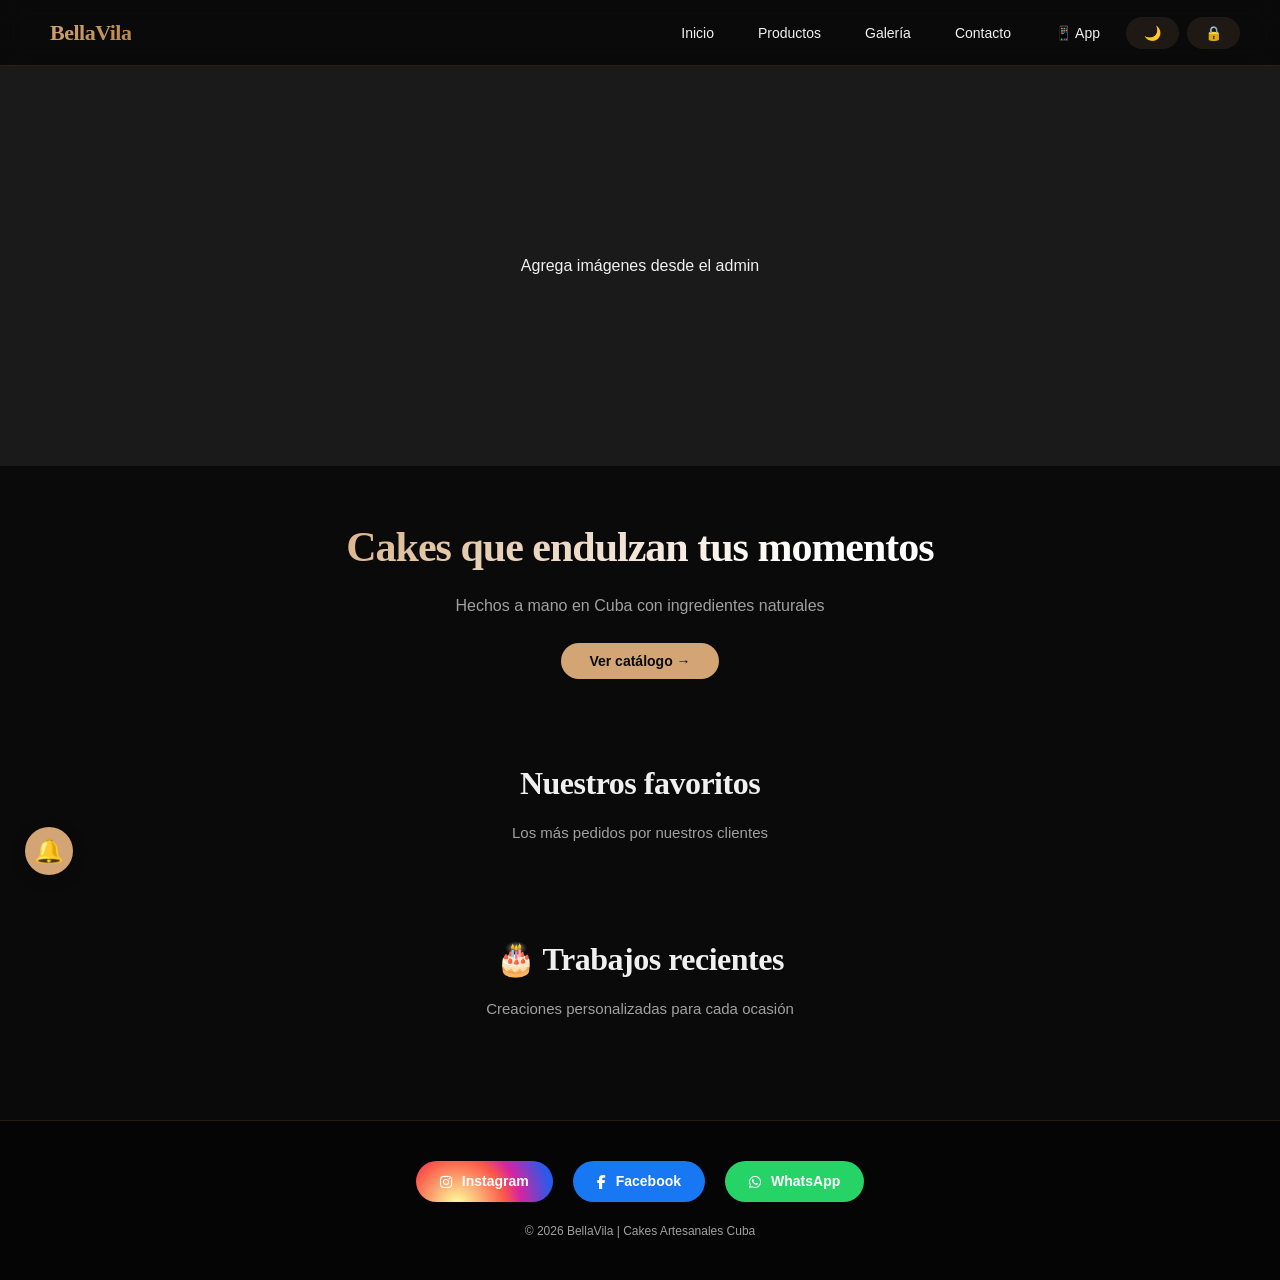
==== index.html @ f6e6c6f9 "subida de archivos" ====
﻿<!DOCTYPE html>
<html lang="es">
<head>
    <meta charset="UTF-8">
    <meta name="viewport" content="width=device-width, initial-scale=1.0, maximum-scale=1.0, user-scalable=yes, viewport-fit=cover">
    <meta name="theme-color" content="#0D0D0D">
    <title>BellaVila | Cakes Artesanales</title>
    <style>
        * {
            margin: 0;
            padding: 0;
            box-sizing: border-box;
        }

        :root {
            --bg: #0a0a0a;
            --bg-card: rgba(20, 20, 25, 0.7);
            --text: #f0f0f0;
            --text-muted: #a0a0a0;
            --gold: #D4A574;
            --gold-dark: #b8854a;
            --border: rgba(212, 165, 116, 0.15);
            --shadow: 0 20px 35px -15px rgba(0, 0, 0, 0.4);
            --transition: all 0.3s cubic-bezier(0.2, 0.9, 0.4, 1.1);
            --whatsapp: #25D366;
            --facebook: #1877F2;
            --instagram: #E4405F;
        }

        body.modo-claro {
            --bg: #f8f6f2;
            --bg-card: rgba(255, 255, 255, 0.9);
            --text: #1a1a1a;
            --text-muted: #666;
            --border: rgba(212, 165, 116, 0.3);
            --shadow: 0 20px 35px -15px rgba(0, 0, 0, 0.1);
        }

        body {
            font-family: 'Inter', -apple-system, BlinkMacSystemFont, 'Segoe UI', sans-serif;
            background: var(--bg);
            color: var(--text);
            line-height: 1.5;
            transition: var(--transition);
        }

        @import url('https://fonts.googleapis.com/css2?family=Inter:wght@300;400;500;600;700;800&family=Playfair+Display:wght@400;500;600;700&display=swap');

        /* Header */
        .header {
            background: rgba(var(--bg-rgb), 0.95);
            backdrop-filter: blur(12px);
            padding: 16px 40px;
            display: flex;
            justify-content: space-between;
            align-items: center;
            flex-wrap: wrap;
            position: sticky;
            top: 0;
            z-index: 100;
            border-bottom: 1px solid var(--border);
        }

        .logo-container {
            display: flex;
            align-items: center;
            gap: 10px;
            cursor: pointer;
        }

        .logo-img {
            height: 45px;
            width: auto;
            object-fit: contain;
            max-width: 180px;
        }

        .logo-text {
            font-size: 22px;
            font-weight: 700;
            letter-spacing: -0.5px;
            background: linear-gradient(135deg, var(--gold) 0%, var(--gold-dark) 100%);
            -webkit-background-clip: text;
            background-clip: text;
            color: transparent;
            font-family: 'Playfair Display', serif;
        }

        .nav {
            display: flex;
            gap: 8px;
            flex-wrap: wrap;
            align-items: center;
        }

        .nav button {
            background: none;
            border: none;
            padding: 8px 18px;
            font-size: 14px;
            font-weight: 500;
            cursor: pointer;
            color: var(--text);
            border-radius: 100px;
            transition: var(--transition);
        }

        .nav button:hover {
            background: rgba(212, 165, 116, 0.1);
            color: var(--gold);
        }

        .theme-toggle, .admin-header-btn {
            background: rgba(212, 165, 116, 0.1) !important;
            border: 1px solid var(--border);
        }

        /* Carrusel - ANCHO COMPLETO, ALTURA REDUCIDA */
        .carrusel-wrapper {
            position: relative;
            width: 100%;
            margin: 0;
            padding: 0;
        }

        .carrusel-container {
            position: relative;
            overflow: hidden;
            width: 100%;
            height: 400px;
        }

        .carrusel-slides {
            display: flex;
            width: 100%;
            height: 100%;
            transition: transform 0.6s cubic-bezier(0.2, 0.9, 0.4, 1.1);
        }

        .carrusel-slide {
            min-width: 100%;
            position: relative;
            height: 100%;
        }

        .carrusel-slide img {
            width: 100%;
            height: 100%;
            object-fit: cover;
        }

        .carrusel-slide::after {
            content: '';
            position: absolute;
            bottom: 0;
            left: 0;
            right: 0;
            height: 50%;
            background: linear-gradient(to top, rgba(0,0,0,0.5), transparent);
            pointer-events: none;
        }

        .carrusel-texto {
            position: absolute;
            bottom: 60px;
            left: 60px;
            z-index: 2;
            max-width: 500px;
        }

        .carrusel-texto h3 {
            font-size: 2.2rem;
            font-weight: 700;
            color: white;
            margin-bottom: 10px;
            font-family: 'Playfair Display', serif;
            text-shadow: 0 2px 10px rgba(0,0,0,0.3);
        }

        .carrusel-texto p {
            font-size: 1rem;
            color: rgba(255,255,255,0.9);
            margin-bottom: 15px;
        }

        .carrusel-texto a {
            background: var(--gold);
            color: #0a0a0a;
            padding: 8px 20px;
            border-radius: 100px;
            text-decoration: none;
            font-weight: 600;
            font-size: 0.9rem;
            transition: var(--transition);
            display: inline-block;
        }

        .carrusel-texto a:hover {
            background: white;
            transform: translateY(-2px);
        }

        .carrusel-boton {
            position: absolute;
            top: 50%;
            transform: translateY(-50%);
            background: rgba(0, 0, 0, 0.4);
            backdrop-filter: blur(8px);
            width: 40px;
            height: 40px;
            border-radius: 50%;
            display: flex;
            align-items: center;
            justify-content: center;
            cursor: pointer;
            border: 1px solid rgba(255,255,255,0.2);
            color: white;
            font-size: 18px;
            z-index: 10;
            transition: var(--transition);
        }

        .carrusel-boton:hover {
            background: var(--gold);
            color: #0a0a0a;
        }

        .carrusel-prev { left: 20px; }
        .carrusel-next { right: 20px; }
        .carrusel-dots { text-align: center; margin-top: 15px; margin-bottom: 30px; }
        .dot { display: inline-block; width: 8px; height: 8px; margin: 0 6px; background: var(--text-muted); border-radius: 50%; cursor: pointer; transition: var(--transition); }
        .dot.activo { background: var(--gold); width: 24px; border-radius: 10px; }

        /* Hero */
        .hero {
            text-align: center;
            padding: 50px 20px 30px;
            max-width: 800px;
            margin: 0 auto;
        }

        .hero h2 {
            font-size: 42px;
            font-weight: 700;
            letter-spacing: -1px;
            background: linear-gradient(135deg, var(--gold) 0%, #fff 70%);
            -webkit-background-clip: text;
            background-clip: text;
            color: transparent;
            margin-bottom: 15px;
            font-family: 'Playfair Display', serif;
        }

        body.modo-claro .hero h2 {
            background: linear-gradient(135deg, var(--gold) 0%, #333 70%);
            -webkit-background-clip: text;
            background-clip: text;
        }

        .hero p {
            font-size: 16px;
            color: var(--text-muted);
            margin-bottom: 25px;
        }

        .hero button {
            background: var(--gold);
            color: #0a0a0a;
            border: none;
            padding: 10px 28px;
            font-size: 14px;
            font-weight: 600;
            border-radius: 100px;
            cursor: pointer;
            transition: var(--transition);
        }

        .section-title {
            font-size: 32px;
            font-weight: 600;
            text-align: center;
            margin: 50px 0 15px;
            letter-spacing: -0.5px;
            font-family: 'Playfair Display', serif;
        }

        .section-subtitle {
            text-align: center;
            color: var(--text-muted);
            font-size: 15px;
            margin-bottom: 40px;
        }

        /* Grid de Productos */
        .grid {
            display: grid;
            grid-template-columns: repeat(auto-fill, minmax(300px, 1fr));
            gap: 30px;
            max-width: 1300px;
            margin: 0 auto;
            padding: 0 20px;
        }

        .card {
            background: var(--bg-card);
            backdrop-filter: blur(10px);
            border: 1px solid var(--border);
            border-radius: 24px;
            overflow: hidden;
            text-align: center;
            cursor: pointer;
            transition: var(--transition);
        }

        .card:hover {
            transform: translateY(-8px);
            box-shadow: var(--shadow);
            border-color: var(--gold);
        }

        .card img {
            width: 100%;
            height: 220px;
            object-fit: cover;
        }

        .card h3 {
            margin: 18px 0 8px;
            font-size: 18px;
            font-weight: 600;
            color: var(--gold);
        }

        .precio {
            color: var(--text);
            font-size: 20px;
            font-weight: 600;
            margin-bottom: 18px;
        }

        .precio-oferta {
            text-decoration: line-through;
            color: var(--text-muted);
            font-size: 16px;
            margin-right: 10px;
        }

        .precio-actual {
            color: #ffd700;
            font-size: 20px;
            font-weight: 700;
        }

        /* Galería */
        .galeria-grid {
            display: grid;
            grid-template-columns: repeat(auto-fill, minmax(300px, 1fr));
            gap: 25px;
            max-width: 1300px;
            margin: 0 auto;
            padding: 0 20px;
        }

        .galeria-item {
            background: var(--bg-card);
            border: 1px solid var(--border);
            border-radius: 20px;
            overflow: hidden;
            cursor: pointer;
            transition: var(--transition);
        }

        .galeria-item:hover {
            transform: translateY(-5px);
            box-shadow: var(--shadow);
        }

        .galeria-item img {
            width: 100%;
            height: 260px;
            object-fit: cover;
        }

        .galeria-titulo {
            padding: 15px;
            text-align: center;
            font-size: 15px;
            color: var(--gold);
            font-weight: 500;
        }

        /* Contacto */
        .contacto-card {
            max-width: 900px;
            margin: 0 auto;
            background: var(--bg-card);
            border: 1px solid var(--border);
            border-radius: 32px;
            padding: 40px;
        }

        .contacto-header {
            text-align: center;
            margin-bottom: 30px;
        }

        .contacto-header h2 {
            font-size: 28px;
            color: var(--gold);
            font-family: 'Playfair Display', serif;
        }

        .whatsapp-btn {
            display: inline-flex;
            align-items: center;
            gap: 10px;
            background: #25D366;
            color: white !important;
            padding: 12px 28px;
            border-radius: 100px;
            text-decoration: none;
            font-weight: 600;
            margin: 15px 0;
            transition: var(--transition);
        }

        .whatsapp-btn:hover {
            transform: scale(1.02);
            opacity: 0.9;
        }

        .contacto-formulario input, .contacto-formulario textarea {
            width: 100%;
            padding: 14px 16px;
            margin: 10px 0;
            border: 1px solid var(--border);
            border-radius: 16px;
            background: rgba(0, 0, 0, 0.2);
            color: var(--text);
            font-size: 14px;
        }

        .btn-enviar {
            width: 100%;
            background: var(--gold);
            color: #0a0a0a;
            border: none;
            padding: 14px;
            border-radius: 100px;
            font-weight: 600;
            cursor: pointer;
            margin-top: 15px;
        }

        /* Redes Sociales - Colores REALES */
        .footer-social {
            display: flex;
            justify-content: center;
            gap: 20px;
            flex-wrap: wrap;
            margin-bottom: 20px;
        }

        .social-link {
            display: inline-flex;
            align-items: center;
            gap: 10px;
            padding: 10px 24px;
            border-radius: 50px;
            text-decoration: none;
            font-weight: 600;
            font-size: 14px;
            transition: var(--transition);
            color: white !important;
        }

        .social-link:hover {
            transform: translateY(-3px);
            filter: brightness(0.95);
        }

        .social-instagram {
            background: radial-gradient(circle at 30% 110%, #fdf497 0%, #fdf497 5%, #fd5949 45%, #d6249f 60%, #285AEB 90%);
        }

        .social-facebook {
            background: #1877F2;
        }

        .social-whatsapp {
            background: #25D366;
        }

        .footer {
            background: rgba(0, 0, 0, 0.5);
            text-align: center;
            padding: 40px;
            margin-top: 60px;
            border-top: 1px solid var(--border);
            font-size: 12px;
            color: var(--text-muted);
        }

        .whatsapp-float {
            position: fixed;
            bottom: 25px;
            right: 25px;
            background: #25D366;
            width: 55px;
            height: 55px;
            border-radius: 50%;
            display: flex;
            align-items: center;
            justify-content: center;
            cursor: pointer;
            z-index: 200;
            transition: var(--transition);
            box-shadow: 0 4px 15px rgba(0,0,0,0.2);
        }

        .whatsapp-float:hover {
            transform: scale(1.08);
        }

        .modal {
            display: none;
            position: fixed;
            top: 0;
            left: 0;
            width: 100%;
            height: 100%;
            background: rgba(0,0,0,0.92);
            z-index: 1000;
            justify-content: center;
            align-items: center;
        }

        .modal-content {
            background: var(--bg-card);
            border-radius: 28px;
            max-width: 90%;
            max-height: 90%;
            overflow: auto;
            padding: 20px;
            text-align: center;
        }

        .modal-content img {
            max-width: 100%;
            max-height: 60vh;
            border-radius: 16px;
        }

        .floating-registro {
            position: fixed;
            bottom: 25px;
            left: 25px;
            z-index: 200;
            cursor: pointer;
        }
        .icono-registro {
            width: 48px;
            height: 48px;
            background: var(--gold);
            border-radius: 50%;
            display: flex;
            align-items: center;
            justify-content: center;
            font-size: 24px;
            box-shadow: 0 4px 15px rgba(0,0,0,0.2);
        }
        .modal-registro {
            display: none;
            position: fixed;
            bottom: 95px;
            left: 25px;
            width: 280px;
            background: var(--bg-card);
            border: 1px solid var(--border);
            border-radius: 24px;
            padding: 20px;
            z-index: 201;
        }
        .modal-registro input {
            width: 100%;
            padding: 10px;
            margin: 8px 0;
            border-radius: 12px;
            border: 1px solid var(--border);
            background: rgba(0,0,0,0.2);
            color: var(--text);
        }
        .modal-registro button {
            width: 100%;
            background: var(--gold);
            border: none;
            padding: 10px;
            border-radius: 100px;
            font-weight: 600;
            margin-top: 8px;
            cursor: pointer;
        }
        .cerrar-modal {
            float: right;
            background: none;
            border: none;
            font-size: 22px;
            cursor: pointer;
            color: var(--text-muted);
        }

        .instalar-card {
            max-width: 600px;
            margin: 0 auto;
            background: var(--bg-card);
            border-radius: 28px;
            padding: 40px;
            text-align: center;
        }

        .detalle-container {
            background: var(--bg-card);
            border-radius: 28px;
            padding: 30px;
            max-width: 800px;
            margin: 0 auto;
            border: 1px solid var(--border);
        }

        .detalle-container h2 { font-size: 28px; color: var(--gold); margin-bottom: 10px; }
        .detalle-precio { font-size: 32px; font-weight: 700; color: var(--gold); margin: 15px 0; }
        .personalizacion { background: rgba(0, 0, 0, 0.2); padding: 20px; border-radius: 20px; margin: 20px 0; }
        .campo-pedido { margin-bottom: 15px; }
        .campo-pedido label { display: block; font-size: 13px; margin-bottom: 6px; color: var(--text-muted); }
        .campo-pedido input, .campo-pedido textarea { width: 100%; padding: 12px; background: rgba(0, 0, 0, 0.2); border: 1px solid var(--border); border-radius: 12px; color: var(--text); }
        .btn-whatsapp-pedido { background: #25D366; color: white; border: none; padding: 14px; border-radius: 100px; width: 100%; font-weight: 600; cursor: pointer; margin-top: 10px; }
        .btn-volver { background: none; border: 1px solid var(--border); padding: 10px 24px; border-radius: 100px; cursor: pointer; margin-bottom: 20px; color: var(--text); }

        @media (max-width: 768px) {
            .header { padding: 12px 20px; }
            .carrusel-container { height: 280px; }
            .carrusel-texto { left: 20px; bottom: 30px; }
            .carrusel-texto h3 { font-size: 1.3rem; }
            .carrusel-texto p { font-size: 0.8rem; }
            .hero h2 { font-size: 32px; }
            .grid, .galeria-grid { grid-template-columns: 1fr; gap: 20px; }
            .section-title { font-size: 28px; }
            .social-link { padding: 6px 16px; font-size: 12px; }
        }

        @media (max-width: 480px) {
            .nav button { padding: 6px 12px; font-size: 12px; }
            .carrusel-container { height: 220px; }
            .carrusel-texto h3 { font-size: 1rem; }
        }
    </style>
</head>
<body>

<div class="header">
    <div class="logo-container" id="logoContainer" onclick="mostrarPagina('inicio')">
        <div id="logoImageContainer"></div>
        <div class="logo-text" id="logoSoloTexto">BellaVila</div>
    </div>
    <div class="nav">
        <button onclick="mostrarPagina('inicio')">Inicio</button>
        <button onclick="mostrarPagina('productos')">Productos</button>
        <button onclick="mostrarPagina('galeria')">Galería</button>
        <button onclick="mostrarPagina('contacto')">Contacto</button>
        <button onclick="mostrarPagina('instalar')">📱 App</button>
        <button onclick="toggleTheme()" class="theme-toggle" id="themeToggle">🌙</button>
        <button class="admin-header-btn" onclick="mostrarAdminLogin()">🔒</button>
    </div>
</div>

<!-- CARRUSEL - ANCHO COMPLETO, ALTURA REDUCIDA -->
<div class="carrusel-wrapper">
    <div id="carruselContainer" class="carrusel-container"></div>
</div>

<!-- HERO -->
<div class="hero" id="inicio">
    <h2>Cakes que endulzan tus momentos</h2>
    <p>Hechos a mano en Cuba con ingredientes naturales</p>
    <button onclick="mostrarPagina('productos')">Ver catálogo →</button>
</div>

<div id="toast" class="toast" style="position:fixed; bottom:20px; left:50%; transform:translateX(-50%); background:var(--gold); color:#0a0a0a; padding:10px 20px; border-radius:50px; z-index:400; display:none; font-weight:600;"></div>

<div id="toastInvitacion" style="position:fixed; bottom:95px; left:85px; background:var(--gold); color:#0a0a0a; padding:12px 18px; border-radius:20px; z-index:250; display:none; font-size:13px; max-width:220px; text-align:center;">
    <span>🔔 ¡Regístrate para novedades!</span>
    <button onclick="toggleModalRegistro()" style="background:#0a0a0a; color:white; border:none; padding:6px 12px; border-radius:30px; margin-top:8px; cursor:pointer; width:100%;">Registrarme</button>
</div>

<div class="floating-registro">
    <div class="icono-registro" onclick="toggleModalRegistro()">🔔</div>
    <div id="modalRegistro" class="modal-registro">
        <button class="cerrar-modal" onclick="toggleModalRegistro()">×</button>
        <h3>📱 Recibe novedades</h3>
        <input type="text" id="regNombre" placeholder="Tu nombre">
        <input type="tel" id="regTelefono" placeholder="Móvil (ej: 5351234567)">
        <button onclick="registrarCliente()">Registrarse</button>
    </div>
</div>

<div id="instalar" class="pagina" style="display:none; padding: 30px 20px 40px;">
    <div class="instalar-card">
        <h2>📱 Instalar BellaVila como App</h2>
        <p>Instala nuestra app en tu teléfono y accede más rápido</p>
        <div style="text-align:left; background:rgba(0,0,0,0.2); padding:20px; border-radius:20px;">
            <p><strong>📱 En Android (Chrome):</strong></p>
            <p>1. Abre este sitio web en Chrome</p>
            <p>2. Toca los 3 puntos ⋮ arriba a la derecha</p>
            <p>3. Selecciona "Instalar aplicación"</p>
            <p style="margin-top:15px;"><strong>🍏 En iPhone (Safari):</strong></p>
            <p>1. Abre este sitio web en Safari</p>
            <p>2. Toca el botón Compartir 📤</p>
            <p>3. Selecciona "Agregar a pantalla de inicio"</p>
        </div>
    </div>
</div>

<div id="inicio" class="pagina mostrar" style="display: block;">
    <h2 class="section-title">Nuestros favoritos</h2>
    <p class="section-subtitle">Los más pedidos por nuestros clientes</p>
    <div id="homeProductos" class="grid"></div>
    <h2 class="section-title">🎂 Trabajos recientes</h2>
    <p class="section-subtitle">Creaciones personalizadas para cada ocasión</p>
    <div id="galeriaContainer" class="galeria-grid"></div>
</div>

<div id="productos" class="pagina" style="display:none; padding: 30px 20px 40px;">
    <h2 class="section-title">Nuestros Cakes</h2>
    <p class="section-subtitle">Deliciosos sabores para celebrar la vida</p>
    <div id="listaProductos" class="grid"></div>
</div>

<div id="galeria" class="pagina" style="display:none; padding: 30px 20px 40px;">
    <h2 class="section-title">🎨 Nuestros Trabajos</h2>
    <p class="section-subtitle">Inspiración para tu próximo evento</p>
    <div id="galeriaContainerPage" class="galeria-grid"></div>
</div>

<div id="detalle" class="pagina" style="display:none; padding: 30px 20px 40px;">
    <button class="btn-volver" onclick="mostrarPagina('productos')">← Volver a productos</button>
    <div id="detalleContenido" class="detalle-container"></div>
</div>

<div id="contacto" class="pagina" style="display:none; padding: 30px 20px 40px;">
    <div class="contacto-card">
        <div class="contacto-header">
            <h2>Contáctanos</h2>
            <p>Estamos para ayudarte con tu pedido</p>
        </div>
        <div style="text-align:center;">
            <h3>📱 WhatsApp Directo</h3>
            <a href="#" id="whatsappLink" class="whatsapp-btn" target="_blank">💬 Abrir WhatsApp</a>
            <p>Número: <span id="whatsappNumero"></span></p>
        </div>
        <div class="contacto-formulario">
            <h3>📝 Escríbenos un mensaje</h3>
            <input type="text" id="msgNombre" placeholder="¿Cómo te llamas?">
            <input type="tel" id="msgTelefono" placeholder="Ej: 5351234567">
            <textarea id="msgMensaje" rows="3" placeholder="Cuéntame qué producto te interesa..."></textarea>
            <button class="btn-enviar" onclick="guardarMensaje()">📩 Enviar mensaje</button>
            <div id="mensajeFeedback" style="display:none; margin-top:15px; text-align:center; color:var(--gold);">✅ Mensaje enviado</div>
        </div>
    </div>
</div>

<div id="nosotros" class="pagina" style="display:none; padding: 30px 20px 40px;">
    <div style="max-width:800px; margin:0 auto; background:var(--bg-card); border-radius:28px; padding:40px; text-align:center;">
        <h2 style="color:var(--gold); margin-bottom:15px;">🇨🇺 Nuestra historia</h2>
        <p id="textoNosotros" style="color:var(--text-muted); line-height:1.6;"></p>
    </div>
</div>

<!-- FOOTER CON REDES SOCIALES CON COLORES REALES -->
<div class="footer">
    <div class="footer-social">
        <a href="#" target="_blank" id="footerInstagram" class="social-link social-instagram"><i class="fab fa-instagram"></i> Instagram</a>
        <a href="#" target="_blank" id="footerFacebook" class="social-link social-facebook"><i class="fab fa-facebook-f"></i> Facebook</a>
        <a href="#" id="footerWhatsapp" class="social-link social-whatsapp"><i class="fab fa-whatsapp"></i> WhatsApp</a>
    </div>
    <p>© 2026 BellaVila | Cakes Artesanales Cuba</p>
</div>

<link rel="stylesheet" href="https://cdnjs.cloudflare.com/ajax/libs/font-awesome/6.5.1/css/all.min.css">

<script>
    let datosGlobales = null;
    let passAdmin = "1234";
    let numWhatsapp = "5351234567";
    let clientes = JSON.parse(localStorage.getItem("clientesBella")) || [];
    let mensajes = JSON.parse(localStorage.getItem("mensajesBella")) || [];
    let textoNosotros = "BellaVila nació en La Habana, con el sueño de compartir cakes artesanales llenos de sabor y amor. 🎂";
    let modoOscuro = localStorage.getItem("modoOscuro") !== "false";
    
    let indiceCarrusel = 0;
    let intervaloAuto = null;
    
    async function cargarDatos() {
        try {
            const respuesta = await fetch('datos.json?' + Date.now());
            if (respuesta.ok) {
                datosGlobales = await respuesta.json();
                console.log("✅ Datos cargados");
                actualizarTodo();
            } else {
                datosGlobales = { carrusel: [], galeria: [], productos: [], config: {}, empresa: {} };
                actualizarTodo();
            }
        } catch(error) {
            datosGlobales = { carrusel: [], galeria: [], productos: [], config: {}, empresa: {} };
            actualizarTodo();
        }
    }
    
    function actualizarTodo() {
        actualizarCarrusel();
        actualizarProductos();
        actualizarGaleria();
        actualizarContacto();
        actualizarRedesSociales();
        actualizarLogo();
        document.getElementById("textoNosotros").innerText = textoNosotros;
    }
    
    function actualizarLogo() {
        let container = document.getElementById("logoImageContainer");
        let texto = document.getElementById("logoSoloTexto");
        if (!container) return;
        container.innerHTML = "";
        if (datosGlobales.empresa && datosGlobales.empresa.logo && datosGlobales.empresa.logo !== "") {
            let img = document.createElement("img");
            img.src = datosGlobales.empresa.logo;
            img.className = "logo-img";
            img.onerror = () => { img.style.display = "none"; texto.style.display = "inline-block"; };
            container.appendChild(img);
            texto.style.display = "none";
        } else {
            texto.style.display = "inline-block";
        }
    }
    
    function actualizarCarrusel() {
        let container = document.getElementById("carruselContainer");
        if (!container) return;
        let slides = datosGlobales.carrusel || [];
        if (slides.length === 0) {
            container.innerHTML = '<div style="height:400px; display:flex; align-items:center; justify-content:center; background:#1a1a1a;">Agrega imágenes desde el admin</div>';
            return;
        }
        let html = `<div class="carrusel-slides" id="carruselSlides">`;
        for (let item of slides) {
            html += `<div class="carrusel-slide">
                ${item.imagen ? `<img src="${item.imagen}" alt="${item.titulo}">` : '<div style="height:100%; background:linear-gradient(135deg,#2a2a2a,#1a1a1a); display:flex; align-items:center; justify-content:center; font-size:60px;">🍰</div>'}
                <div class="carrusel-texto">
                    <h3>${item.titulo || ""}</h3>
                    <p>${item.subtitulo || ""}</p>
                    ${item.enlace ? `<a href="${item.enlace}" target="_blank">Ver oferta →</a>` : ""}
                </div>
            </div>`;
        }
        html += `</div><button class="carrusel-boton carrusel-prev" onclick="carruselAnterior()">‹</button><button class="carrusel-boton carrusel-next" onclick="carruselSiguiente()">›</button><div class="carrusel-dots" id="carruselDots"></div>`;
        container.innerHTML = html;
        actualizarDots();
        iniciarAutomatico();
    }
    
    function actualizarDots() {
        let dots = document.getElementById("carruselDots");
        if (!dots) return;
        let slides = document.querySelectorAll('.carrusel-slide');
        let html = "";
        for (let i = 0; i < slides.length; i++) {
            html += `<span class="dot ${i === indiceCarrusel ? 'activo' : ''}" onclick="irSlide(${i})"></span>`;
        }
        dots.innerHTML = html;
        let slidesContainer = document.getElementById("carruselSlides");
        if (slidesContainer) slidesContainer.style.transform = `translateX(-${indiceCarrusel * 100}%)`;
    }
    
    function carruselSiguiente() {
        let slides = document.querySelectorAll('.carrusel-slide');
        if (slides.length) {
            indiceCarrusel = (indiceCarrusel + 1) % slides.length;
            actualizarDots();
        }
    }
    function carruselAnterior() {
        let slides = document.querySelectorAll('.carrusel-slide');
        if (slides.length) {
            indiceCarrusel = (indiceCarrusel - 1 + slides.length) % slides.length;
            actualizarDots();
        }
    }
    function irSlide(i) { indiceCarrusel = i; actualizarDots(); }
    function iniciarAutomatico() {
        if (intervaloAuto) clearInterval(intervaloAuto);
        intervaloAuto = setInterval(() => carruselSiguiente(), 5000);
    }
    
    function actualizarProductos() {
        let productos = datosGlobales.productos || [];
        let homeDiv = document.getElementById("homeProductos");
        let prodDiv = document.getElementById("listaProductos");
        
        let productosHTML = productos.map(p => `
            <div class="card" onclick="verDetalle(${p.id})">
                ${p.imagen ? `<img src="${p.imagen}" alt="${p.nombre}">` : '<div style="height:220px; display:flex; align-items:center; justify-content:center; background:linear-gradient(135deg,#2a2a2a,#1a1a1a); font-size:50px;">🍰</div>'}
                <h3>${p.nombre}</h3>
                <div class="precio">
                    ${p.precio_oferta ? `<span class="precio-oferta">${p.precio}</span> <span class="precio-actual">${p.precio_oferta}</span>` : `<span class="precio-actual">${p.precio}</span>`}
                </div>
            </div>
        `).join("");
        
        if (homeDiv) homeDiv.innerHTML = productos.slice(0,3).map(p => `
            <div class="card" onclick="verDetalle(${p.id})">
                ${p.imagen ? `<img src="${p.imagen}">` : '<div style="height:220px; display:flex; align-items:center; justify-content:center; font-size:50px;">🍰</div>'}
                <h3>${p.nombre}</h3>
                <div class="precio">
                    ${p.precio_oferta ? `<span class="precio-oferta">${p.precio}</span> <span class="precio-actual">${p.precio_oferta}</span>` : `<span class="precio-actual">${p.precio}</span>`}
                </div>
            </div>
        `).join("");
        
        if (prodDiv) prodDiv.innerHTML = productosHTML;
    }
    
    function verDetalle(id) {
        let p = datosGlobales.productos.find(p => p.id === id);
        if (!p) return;
        let html = `<h2>${p.nombre}</h2>
            <div class="detalle-precio">${p.precio_oferta ? p.precio_oferta : p.precio}</div>
            <p>${p.descripcion}</p>
            <div class="personalizacion">
                <h3>Personaliza tu pedido</h3>
                <div class="campo-pedido"><label>Cantidad:</label><input type="number" id="cantidad" value="1" min="1"></div>
                <div class="campo-pedido"><label>Tamaño:</label><input type="text" id="tamano" placeholder="Pequeño, Mediano, Grande"></div>
                <div class="campo-pedido"><label>Sabor:</label><input type="text" id="sabor" placeholder="Vainilla, Chocolate, Fresa"></div>
                <div class="campo-pedido"><label>Mensaje especial:</label><textarea id="mensajeEspecial" rows="2"></textarea></div>
            </div>
            <div class="resumen-pedido" id="resumenPedido"></div>
            <button class="btn-whatsapp-pedido" onclick="enviarPedido('${p.nombre}','${p.precio}')">📱 Enviar pedido</button>
            <button class="btn-volver" onclick="mostrarPagina('productos')" style="margin-top:20px;">← Volver</button>`;
        document.getElementById("detalleContenido").innerHTML = html;
        let actualizarRes = () => {
            let r = document.getElementById("resumenPedido");
            if (r) r.innerHTML = `<strong>Resumen</strong><br>Cantidad: ${document.getElementById("cantidad")?.value || 1}<br>Tamaño: ${document.getElementById("tamano")?.value || ""}<br>Sabor: ${document.getElementById("sabor")?.value || ""}<br>${document.getElementById("mensajeEspecial")?.value ? `Mensaje: "${document.getElementById("mensajeEspecial").value}"` : ""}`;
        };
        actualizarRes();
        ["cantidad", "tamano", "sabor", "mensajeEspecial"].forEach(id => {
            let el = document.getElementById(id);
            if (el) el.addEventListener("input", actualizarRes);
        });
        mostrarPagina("detalle");
    }
    
    function enviarPedido(nombre, precio) {
        let cantidad = document.getElementById("cantidad")?.value || 1;
        let tamano = document.getElementById("tamano")?.value || "";
        let sabor = document.getElementById("sabor")?.value || "";
        let mensaje = document.getElementById("mensajeEspecial")?.value || "";
        let precioFinal = datosGlobales.productos.find(p => p.nombre === nombre)?.precio_oferta || precio;
        let msg = `🍰 *PEDIDO BELLAVILA* 🍰%0A%0A*Producto:* ${nombre}%0A*Precio:* ${precioFinal}%0A*Cantidad:* ${cantidad}%0A*Tamaño:* ${tamano}%0A*Sabor:* ${sabor}%0A${mensaje ? `*Mensaje:* ${mensaje}%0A` : ""}`;
        window.open(`https://wa.me/${numWhatsapp}?text=${msg}`, "_blank");
    }
    
    function actualizarGaleria() {
        let galeria = datosGlobales.galeria || [];
        let container = document.getElementById("galeriaContainer");
        let containerPage = document.getElementById("galeriaContainerPage");
        let galeriaHTML = galeria.map(foto => `
            <div class="galeria-item" onclick="abrirModalFoto('${foto.imagen}')">
                ${foto.imagen ? `<img src="${foto.imagen}" alt="${foto.titulo}">` : '<div style="height:260px; display:flex; align-items:center; justify-content:center; background:linear-gradient(135deg,#2a2a2a,#1a1a1a); font-size:50px;">🍰</div>'}
                ${foto.titulo ? `<div class="galeria-titulo">${foto.titulo}</div>` : ''}
            </div>
        `).join("");
        if (container) container.innerHTML = galeriaHTML.slice(0,3);
        if (containerPage) containerPage.innerHTML = galeriaHTML;
    }
    
    function abrirModalFoto(url) {
        if (!url) return;
        let modal = document.createElement("div");
        modal.className = "modal";
        modal.style.display = "flex";
        modal.innerHTML = `<div class="modal-content"><img src="${url}" alt=""><button onclick="this.closest('.modal').remove()" style="margin-top:15px; background:var(--gold); border:none; padding:8px 20px; border-radius:30px; cursor:pointer;">Cerrar</button></div>`;
        modal.onclick = (e) => { if (e.target === modal) modal.remove(); };
        document.body.appendChild(modal);
    }
    
    function actualizarContacto() {
        let config = datosGlobales.config || {};
        let empresa = datosGlobales.empresa || {};
        numWhatsapp = empresa.whatsapp || config.whatsapp || "5351234567";
        let link = document.getElementById("whatsappLink");
        let span = document.getElementById("whatsappNumero");
        if (link) link.href = `https://wa.me/${numWhatsapp}`;
        if (span) span.innerText = `+${numWhatsapp}`;
    }
    
    function actualizarRedesSociales() {
        let config = datosGlobales.config || {};
        let ig = document.getElementById("footerInstagram");
        let fb = document.getElementById("footerFacebook");
        let wp = document.getElementById("footerWhatsapp");
        if (ig) ig.href = config.instagram || "https://instagram.com/";
        if (fb) fb.href = config.facebook || "https://facebook.com/";
        if (wp) wp.href = `https://wa.me/${numWhatsapp}`;
    }
    
    function guardarMensaje() {
        let n = document.getElementById("msgNombre").value;
        let t = document.getElementById("msgTelefono").value;
        let m = document.getElementById("msgMensaje").value;
        if (!n || !m) { alert("Completa nombre y mensaje"); return; }
        mensajes.unshift({ nombre: n, telefono: t, mensaje: m, fecha: new Date().toLocaleString() });
        localStorage.setItem("mensajesBella", JSON.stringify(mensajes));
        document.getElementById("msgNombre").value = "";
        document.getElementById("msgTelefono").value = "";
        document.getElementById("msgMensaje").value = "";
        let fb = document.getElementById("mensajeFeedback");
        fb.style.display = "block";
        setTimeout(() => fb.style.display = "none", 3000);
        let noti = `🍰 *NUEVO MENSAJE* 🍰%0A%0A*Cliente:* ${n}%0A*Teléfono:* ${t || "No"}%0A*Mensaje:* ${m}`;
        window.open(`https://wa.me/${numWhatsapp}?text=${noti}`, "_blank");
        mostrarToast("✅ Mensaje enviado");
    }
    
    function registrarCliente() {
        let n = document.getElementById("regNombre").value;
        let t = document.getElementById("regTelefono").value;
        if (!n || !t) { alert("Completa tus datos"); return; }
        if (!t.match(/^53[0-9]{8}$/)) { alert("Formato: 5351234567"); return; }
        if (clientes.find(c => c.telefono === t)) { alert("Ya registrado"); return; }
        clientes.push({ id: Date.now(), nombre: n, telefono: t, fecha: new Date().toLocaleString() });
        localStorage.setItem("clientesBella", JSON.stringify(clientes));
        document.getElementById("regNombre").value = "";
        document.getElementById("regTelefono").value = "";
        toggleModalRegistro();
        mostrarToast("✅ Registrado correctamente");
        document.getElementById("toastInvitacion").style.display = "none";
    }
    
    function mostrarToast(m) {
        let t = document.getElementById("toast");
        t.innerText = m;
        t.style.display = "block";
        setTimeout(() => t.style.display = "none", 3000);
    }
    
    function mostrarPagina(pagina) {
        document.querySelectorAll(".pagina").forEach(p => p.style.display = "none");
        document.getElementById(pagina).style.display = "block";
        if (pagina === "inicio") actualizarCarrusel();
        window.scrollTo({ top: 0, behavior: 'smooth' });
    }
    
    function toggleTheme() {
        modoOscuro = !modoOscuro;
        if (modoOscuro) {
            document.body.classList.remove("modo-claro");
            document.getElementById("themeToggle").innerHTML = "🌙";
        } else {
            document.body.classList.add("modo-claro");
            document.getElementById("themeToggle").innerHTML = "☀️";
        }
        localStorage.setItem("modoOscuro", modoOscuro);
        actualizarCarrusel();
    }
    
    function mostrarAdminLogin() {
        let p = prompt("🔒 Contraseña:");
        if (p === passAdmin) {
            window.location.href = "admin.html";
        } else {
            alert("Contraseña incorrecta");
        }
    }
    
    function toggleModalRegistro() {
        let m = document.getElementById("modalRegistro");
        m.style.display = m.style.display === "block" ? "none" : "block";
    }
    
    function aplicarModoGuardado() {
        if (modoOscuro) document.body.classList.remove("modo-claro");
        else document.body.classList.add("modo-claro");
        document.getElementById("themeToggle").innerHTML = modoOscuro ? "🌙" : "☀️";
    }
    
    aplicarModoGuardado();
    cargarDatos();
    
    setTimeout(() => {
        let toast = document.getElementById("toastInvitacion");
        if (toast) toast.style.display = "block";
        setTimeout(() => toast.style.display = "none", 8000);
    }, 5000);
</script>
</body>
</html>
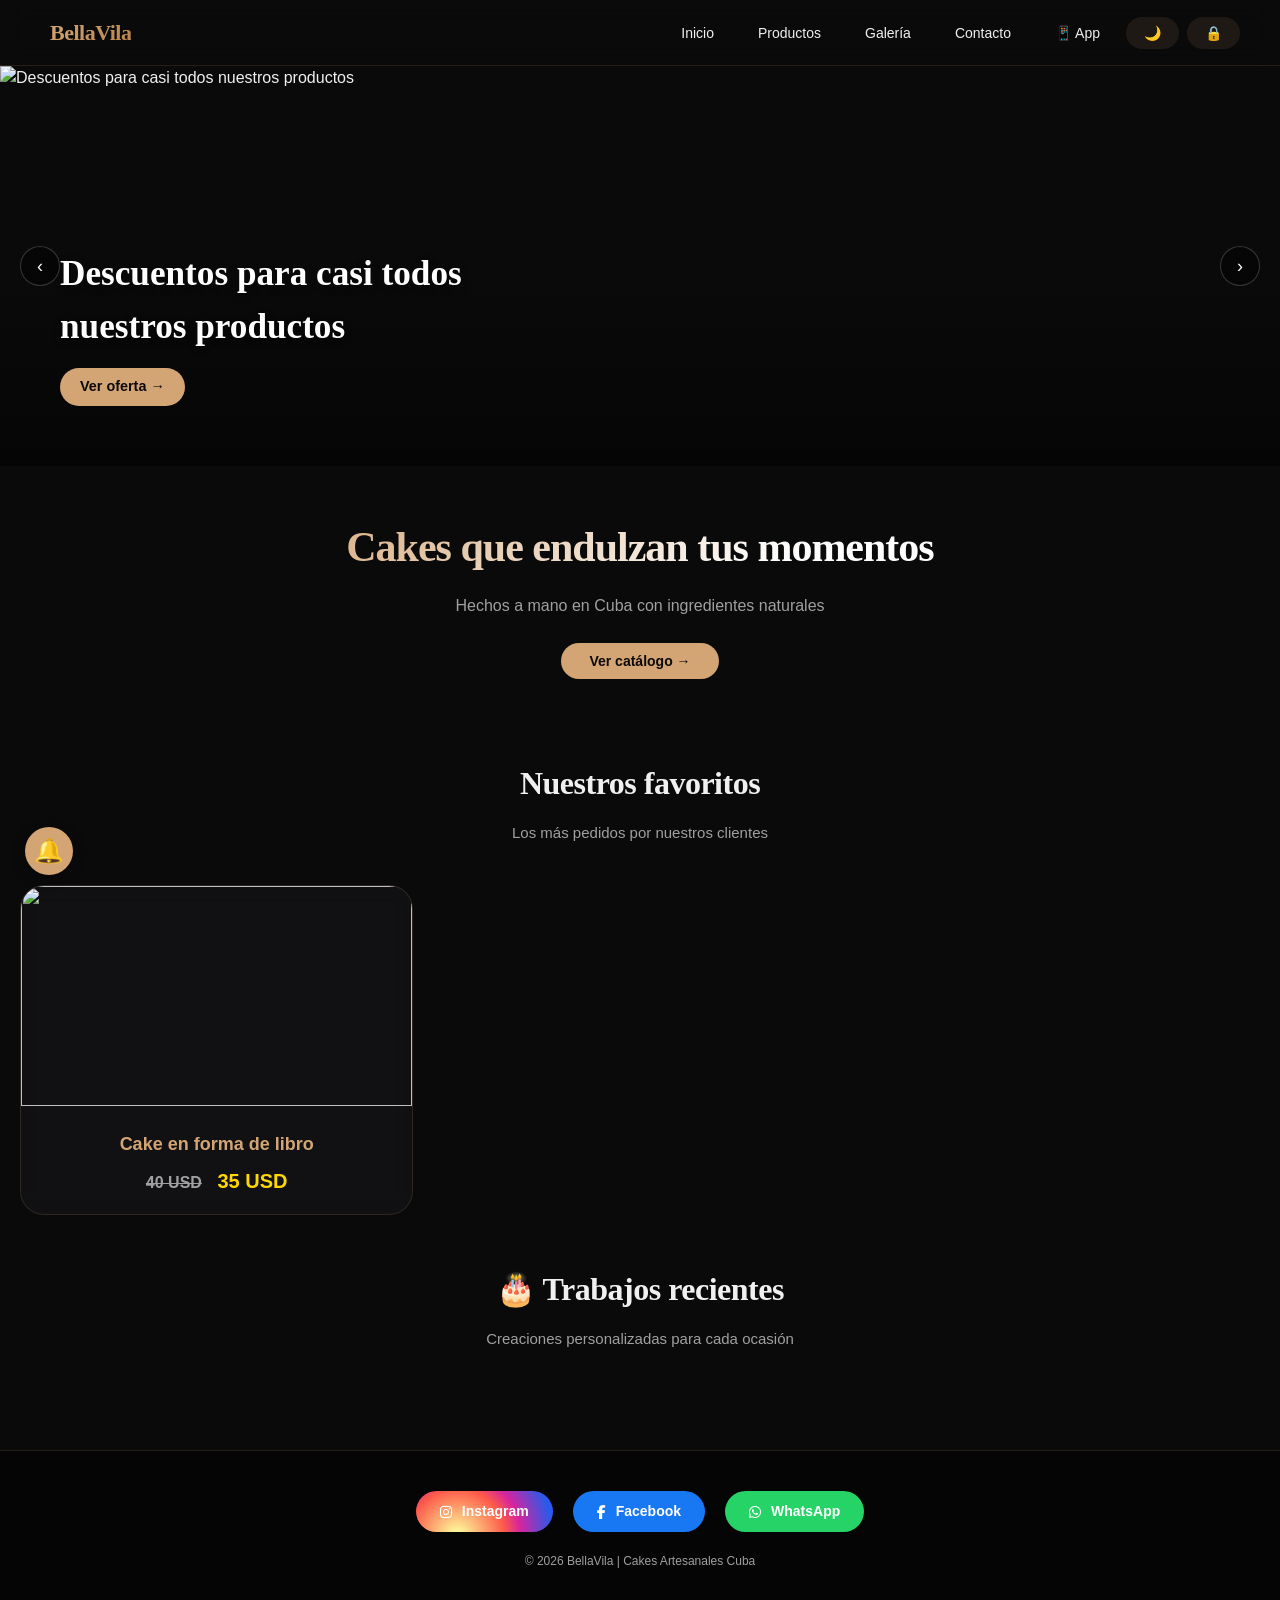
==== commit 53a5cae7: "Mantenimiento" ====
--- a/index.html
+++ b/index.html
@@ -46,7 +46,6 @@
 
         @import url('https://fonts.googleapis.com/css2?family=Inter:wght@300;400;500;600;700;800&family=Playfair+Display:wght@400;500;600;700&display=swap');
 
-        /* Header */
         .header {
             background: rgba(var(--bg-rgb), 0.95);
             backdrop-filter: blur(12px);
@@ -115,7 +114,6 @@
             border: 1px solid var(--border);
         }
 
-        /* Carrusel - ANCHO COMPLETO, ALTURA REDUCIDA */
         .carrusel-wrapper {
             position: relative;
             width: 100%;
@@ -231,7 +229,6 @@
         .dot { display: inline-block; width: 8px; height: 8px; margin: 0 6px; background: var(--text-muted); border-radius: 50%; cursor: pointer; transition: var(--transition); }
         .dot.activo { background: var(--gold); width: 24px; border-radius: 10px; }
 
-        /* Hero */
         .hero {
             text-align: center;
             padding: 50px 20px 30px;
@@ -291,7 +288,6 @@
             margin-bottom: 40px;
         }
 
-        /* Grid de Productos */
         .grid {
             display: grid;
             grid-template-columns: repeat(auto-fill, minmax(300px, 1fr));
@@ -351,7 +347,6 @@
             font-weight: 700;
         }
 
-        /* Galería */
         .galeria-grid {
             display: grid;
             grid-template-columns: repeat(auto-fill, minmax(300px, 1fr));
@@ -389,7 +384,6 @@
             font-weight: 500;
         }
 
-        /* Contacto */
         .contacto-card {
             max-width: 900px;
             margin: 0 auto;
@@ -452,7 +446,6 @@
             margin-top: 15px;
         }
 
-        /* Redes Sociales - Colores REALES */
         .footer-social {
             display: flex;
             justify-content: center;
@@ -673,12 +666,10 @@
     </div>
 </div>
 
-<!-- CARRUSEL - ANCHO COMPLETO, ALTURA REDUCIDA -->
 <div class="carrusel-wrapper">
     <div id="carruselContainer" class="carrusel-container"></div>
 </div>
 
-<!-- HERO -->
 <div class="hero" id="inicio">
     <h2>Cakes que endulzan tus momentos</h2>
     <p>Hechos a mano en Cuba con ingredientes naturales</p>
@@ -775,7 +766,6 @@
     </div>
 </div>
 
-<!-- FOOTER CON REDES SOCIALES CON COLORES REALES -->
 <div class="footer">
     <div class="footer-social">
         <a href="#" target="_blank" id="footerInstagram" class="social-link social-instagram"><i class="fab fa-instagram"></i> Instagram</a>
@@ -929,32 +919,63 @@
         if (prodDiv) prodDiv.innerHTML = productosHTML;
     }
     
+    // ==================== FUNCIÓN VER DETALLE CORREGIDA ====================
     function verDetalle(id) {
         let p = datosGlobales.productos.find(p => p.id === id);
         if (!p) return;
-        let html = `<h2>${p.nombre}</h2>
-            <div class="detalle-precio">${p.precio_oferta ? p.precio_oferta : p.precio}</div>
-            <p>${p.descripcion}</p>
+        
+        // Crear HTML de la imagen (si existe)
+        let imagenHtml = '';
+        if (p.imagen && p.imagen !== "") {
+            imagenHtml = `
+                <div style="text-align: center; margin-bottom: 20px;">
+                    <img src="${p.imagen}" alt="${p.nombre}" style="width: 100%; max-width: 400px; border-radius: 20px; cursor: pointer; box-shadow: 0 4px 15px rgba(0,0,0,0.2);" onclick="abrirModalFoto('${p.imagen}')">
+                    <p style="font-size: 12px; color: var(--text-muted); margin-top: 8px;">📸 Haz clic en la imagen para verla más grande</p>
+                </div>
+            `;
+        } else {
+            imagenHtml = `<div style="text-align: center; margin-bottom: 20px; font-size: 80px;">🍰</div>`;
+        }
+        
+        let html = `
+            ${imagenHtml}
+            <h2>${p.nombre}</h2>
+            <div class="detalle-precio">
+                ${p.precio_oferta ? `<span style="text-decoration: line-through; font-size: 24px; color: var(--text-muted); margin-right: 15px;">${p.precio}</span> <span style="color: #ffd700;">${p.precio_oferta}</span>` : `<span style="color: #ffd700;">${p.precio}</span>`}
+            </div>
+            <p style="white-space: pre-line; line-height: 1.6;">${p.descripcion}</p>
             <div class="personalizacion">
-                <h3>Personaliza tu pedido</h3>
+                <h3>📝 Personaliza tu pedido</h3>
                 <div class="campo-pedido"><label>Cantidad:</label><input type="number" id="cantidad" value="1" min="1"></div>
                 <div class="campo-pedido"><label>Tamaño:</label><input type="text" id="tamano" placeholder="Pequeño, Mediano, Grande"></div>
-                <div class="campo-pedido"><label>Sabor:</label><input type="text" id="sabor" placeholder="Vainilla, Chocolate, Fresa"></div>
-                <div class="campo-pedido"><label>Mensaje especial:</label><textarea id="mensajeEspecial" rows="2"></textarea></div>
+                <div class="campo-pedido"><label>Sabor:</label><input type="text" id="sabor" placeholder="Vainilla, Chocolate, Fresa, Tres Leches"></div>
+                <div class="campo-pedido"><label>Mensaje especial:</label><textarea id="mensajeEspecial" rows="2" placeholder="Ej: Feliz Cumpleaños..."></textarea></div>
             </div>
             <div class="resumen-pedido" id="resumenPedido"></div>
-            <button class="btn-whatsapp-pedido" onclick="enviarPedido('${p.nombre}','${p.precio}')">📱 Enviar pedido</button>
-            <button class="btn-volver" onclick="mostrarPagina('productos')" style="margin-top:20px;">← Volver</button>`;
+            <button class="btn-whatsapp-pedido" onclick="enviarPedido('${p.nombre}','${p.precio}')">📱 Enviar pedido por WhatsApp</button>
+            <button class="btn-volver" onclick="mostrarPagina('productos')" style="margin-top: 20px;">← Volver a productos</button>
+        `;
+        
         document.getElementById("detalleContenido").innerHTML = html;
+        
+        // Actualizar resumen del pedido
         let actualizarRes = () => {
             let r = document.getElementById("resumenPedido");
-            if (r) r.innerHTML = `<strong>Resumen</strong><br>Cantidad: ${document.getElementById("cantidad")?.value || 1}<br>Tamaño: ${document.getElementById("tamano")?.value || ""}<br>Sabor: ${document.getElementById("sabor")?.value || ""}<br>${document.getElementById("mensajeEspecial")?.value ? `Mensaje: "${document.getElementById("mensajeEspecial").value}"` : ""}`;
+            if (r) r.innerHTML = `
+                <strong>📋 Resumen del pedido</strong><br>
+                🍰 Producto: ${p.nombre}<br>
+                🔢 Cantidad: ${document.getElementById("cantidad")?.value || 1}<br>
+                📏 Tamaño: ${document.getElementById("tamano")?.value || "No especificado"}<br>
+                🍫 Sabor: ${document.getElementById("sabor")?.value || "No especificado"}<br>
+                ${document.getElementById("mensajeEspecial")?.value ? `💬 Mensaje: "${document.getElementById("mensajeEspecial").value}"` : ""}
+            `;
         };
         actualizarRes();
         ["cantidad", "tamano", "sabor", "mensajeEspecial"].forEach(id => {
             let el = document.getElementById(id);
             if (el) el.addEventListener("input", actualizarRes);
         });
+        
         mostrarPagina("detalle");
     }
     
@@ -963,7 +984,8 @@
         let tamano = document.getElementById("tamano")?.value || "";
         let sabor = document.getElementById("sabor")?.value || "";
         let mensaje = document.getElementById("mensajeEspecial")?.value || "";
-        let precioFinal = datosGlobales.productos.find(p => p.nombre === nombre)?.precio_oferta || precio;
+        let producto = datosGlobales.productos.find(p => p.nombre === nombre);
+        let precioFinal = producto?.precio_oferta || precio;
         let msg = `🍰 *PEDIDO BELLAVILA* 🍰%0A%0A*Producto:* ${nombre}%0A*Precio:* ${precioFinal}%0A*Cantidad:* ${cantidad}%0A*Tamaño:* ${tamano}%0A*Sabor:* ${sabor}%0A${mensaje ? `*Mensaje:* ${mensaje}%0A` : ""}`;
         window.open(`https://wa.me/${numWhatsapp}?text=${msg}`, "_blank");
     }
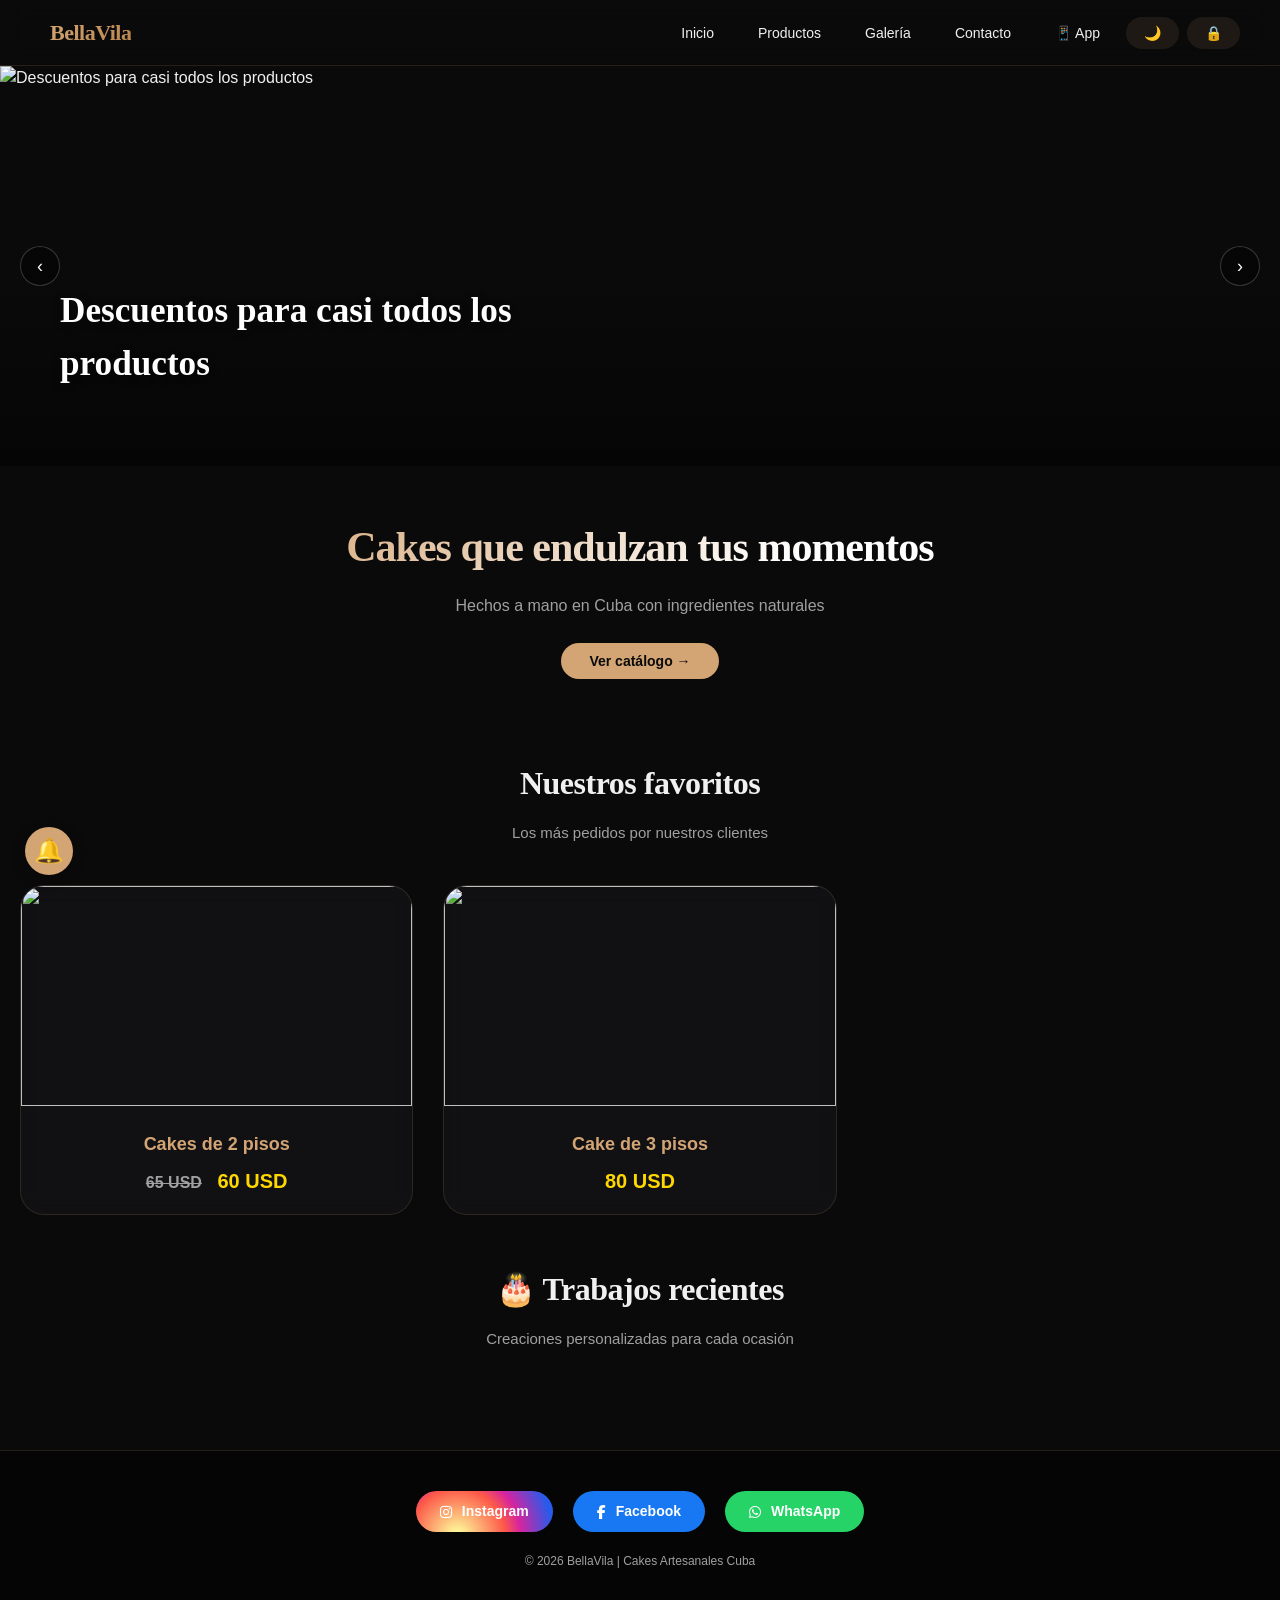
==== commit abd8ecb5: "Update index.html" ====
--- a/index.html
+++ b/index.html
@@ -1,11 +1,13 @@
-﻿<!DOCTYPE html>
+<!DOCTYPE html>
 <html lang="es">
 <head>
     <meta charset="UTF-8">
     <meta name="viewport" content="width=device-width, initial-scale=1.0, maximum-scale=1.0, user-scalable=yes, viewport-fit=cover">
     <meta name="theme-color" content="#0D0D0D">
     <title>BellaVila | Cakes Artesanales</title>
+    <link rel="icon" type="image/png" href="https://cdn-icons-png.flaticon.com/512/1046/1046784.png">
     <style>
+        /* [MANTÉN TUS ESTILOS EXACTAMENTE IGUALES - NO LOS MODIFICO] */
         * {
             margin: 0;
             padding: 0;
@@ -179,23 +181,6 @@
             font-size: 1rem;
             color: rgba(255,255,255,0.9);
             margin-bottom: 15px;
-        }
-
-        .carrusel-texto a {
-            background: var(--gold);
-            color: #0a0a0a;
-            padding: 8px 20px;
-            border-radius: 100px;
-            text-decoration: none;
-            font-weight: 600;
-            font-size: 0.9rem;
-            transition: var(--transition);
-            display: inline-block;
-        }
-
-        .carrusel-texto a:hover {
-            background: white;
-            transform: translateY(-2px);
         }
 
         .carrusel-boton {
@@ -781,7 +766,6 @@
     let datosGlobales = null;
     let passAdmin = "1234";
     let numWhatsapp = "5351234567";
-    let clientes = JSON.parse(localStorage.getItem("clientesBella")) || [];
     let mensajes = JSON.parse(localStorage.getItem("mensajesBella")) || [];
     let textoNosotros = "BellaVila nació en La Habana, con el sueño de compartir cakes artesanales llenos de sabor y amor. 🎂";
     let modoOscuro = localStorage.getItem("modoOscuro") !== "false";
@@ -795,13 +779,17 @@
             if (respuesta.ok) {
                 datosGlobales = await respuesta.json();
                 console.log("✅ Datos cargados");
+                // Si hay clientes en datos.json, actualizar localStorage
+                if (datosGlobales.clientes && datosGlobales.clientes.length > 0) {
+                    localStorage.setItem("clientesBella", JSON.stringify(datosGlobales.clientes));
+                }
                 actualizarTodo();
             } else {
-                datosGlobales = { carrusel: [], galeria: [], productos: [], config: {}, empresa: {} };
+                datosGlobales = { carrusel: [], galeria: [], productos: [], config: {}, empresa: {}, clientes: [] };
                 actualizarTodo();
             }
         } catch(error) {
-            datosGlobales = { carrusel: [], galeria: [], productos: [], config: {}, empresa: {} };
+            datosGlobales = { carrusel: [], galeria: [], productos: [], config: {}, empresa: {}, clientes: [] };
             actualizarTodo();
         }
     }
@@ -821,11 +809,23 @@
         let texto = document.getElementById("logoSoloTexto");
         if (!container) return;
         container.innerHTML = "";
+        
+        let logoUrl = null;
         if (datosGlobales.empresa && datosGlobales.empresa.logo && datosGlobales.empresa.logo !== "") {
+            logoUrl = datosGlobales.empresa.logo;
+        } else if (datosGlobales.logo) {
+            logoUrl = datosGlobales.logo;
+        }
+        
+        if (logoUrl) {
             let img = document.createElement("img");
-            img.src = datosGlobales.empresa.logo;
+            img.src = logoUrl;
             img.className = "logo-img";
-            img.onerror = () => { img.style.display = "none"; texto.style.display = "inline-block"; };
+            img.alt = "Logo BellaVila";
+            img.onerror = () => { 
+                img.style.display = "none"; 
+                texto.style.display = "inline-block"; 
+            };
             container.appendChild(img);
             texto.style.display = "none";
         } else {
@@ -848,7 +848,6 @@
                 <div class="carrusel-texto">
                     <h3>${item.titulo || ""}</h3>
                     <p>${item.subtitulo || ""}</p>
-                    ${item.enlace ? `<a href="${item.enlace}" target="_blank">Ver oferta →</a>` : ""}
                 </div>
             </div>`;
         }
@@ -919,12 +918,10 @@
         if (prodDiv) prodDiv.innerHTML = productosHTML;
     }
     
-    // ==================== FUNCIÓN VER DETALLE CORREGIDA ====================
     function verDetalle(id) {
         let p = datosGlobales.productos.find(p => p.id === id);
         if (!p) return;
         
-        // Crear HTML de la imagen (si existe)
         let imagenHtml = '';
         if (p.imagen && p.imagen !== "") {
             imagenHtml = `
@@ -958,7 +955,6 @@
         
         document.getElementById("detalleContenido").innerHTML = html;
         
-        // Actualizar resumen del pedido
         let actualizarRes = () => {
             let r = document.getElementById("resumenPedido");
             if (r) r.innerHTML = `
@@ -1052,19 +1048,56 @@
         mostrarToast("✅ Mensaje enviado");
     }
     
+    // ==================== REGISTRO DE CLIENTES CORREGIDO ====================
     function registrarCliente() {
-        let n = document.getElementById("regNombre").value;
-        let t = document.getElementById("regTelefono").value;
-        if (!n || !t) { alert("Completa tus datos"); return; }
-        if (!t.match(/^53[0-9]{8}$/)) { alert("Formato: 5351234567"); return; }
-        if (clientes.find(c => c.telefono === t)) { alert("Ya registrado"); return; }
-        clientes.push({ id: Date.now(), nombre: n, telefono: t, fecha: new Date().toLocaleString() });
-        localStorage.setItem("clientesBella", JSON.stringify(clientes));
+        let n = document.getElementById("regNombre").value.trim();
+        let t = document.getElementById("regTelefono").value.trim();
+        
+        if (!n || !t) { 
+            alert("❌ Completa tus datos"); 
+            return; 
+        }
+        if (!t.match(/^53[0-9]{8}$/)) { 
+            alert("❌ Formato incorrecto. Ejemplo: 5351234567"); 
+            return; 
+        }
+        
+        // Obtener clientes actuales (desde datosGlobales o localStorage)
+        let clientesActuales = [];
+        if (datosGlobales.clientes && datosGlobales.clientes.length > 0) {
+            clientesActuales = datosGlobales.clientes;
+        } else {
+            let clientesLocal = localStorage.getItem("clientesBella");
+            if (clientesLocal) clientesActuales = JSON.parse(clientesLocal);
+        }
+        
+        if (clientesActuales.find(c => c.telefono === t)) { 
+            alert("⚠️ Ya estás registrado"); 
+            document.getElementById("modalRegistro").style.display = "none";
+            document.getElementById("toastInvitacion").style.display = "none";
+            localStorage.setItem("toastRegistroVisto", "true");
+            return; 
+        }
+        
+        let nuevoCliente = { id: Date.now(), nombre: n, telefono: t, fecha: new Date().toLocaleString() };
+        clientesActuales.push(nuevoCliente);
+        
+        // Guardar en localStorage y en datosGlobales
+        localStorage.setItem("clientesBella", JSON.stringify(clientesActuales));
+        if (!datosGlobales.clientes) datosGlobales.clientes = [];
+        datosGlobales.clientes = clientesActuales;
+        
+        localStorage.setItem("toastRegistroVisto", "true");
+        
         document.getElementById("regNombre").value = "";
         document.getElementById("regTelefono").value = "";
-        toggleModalRegistro();
-        mostrarToast("✅ Registrado correctamente");
+        document.getElementById("modalRegistro").style.display = "none";
         document.getElementById("toastInvitacion").style.display = "none";
+        
+        mostrarToast("✅ Registrado correctamente. ¡Gracias!");
+        
+        // Mostrar mensaje al admin (opcional)
+        console.log("Nuevo cliente registrado:", nuevoCliente);
     }
     
     function mostrarToast(m) {
@@ -1117,11 +1150,14 @@
     aplicarModoGuardado();
     cargarDatos();
     
-    setTimeout(() => {
-        let toast = document.getElementById("toastInvitacion");
-        if (toast) toast.style.display = "block";
-        setTimeout(() => toast.style.display = "none", 8000);
-    }, 5000);
+    const yaRegistrado = localStorage.getItem("toastRegistroVisto") === "true";
+    if (!yaRegistrado) {
+        setTimeout(() => {
+            let toast = document.getElementById("toastInvitacion");
+            if (toast) toast.style.display = "block";
+            setTimeout(() => toast.style.display = "none", 8000);
+        }, 5000);
+    }
 </script>
 </body>
-</html>+</html>
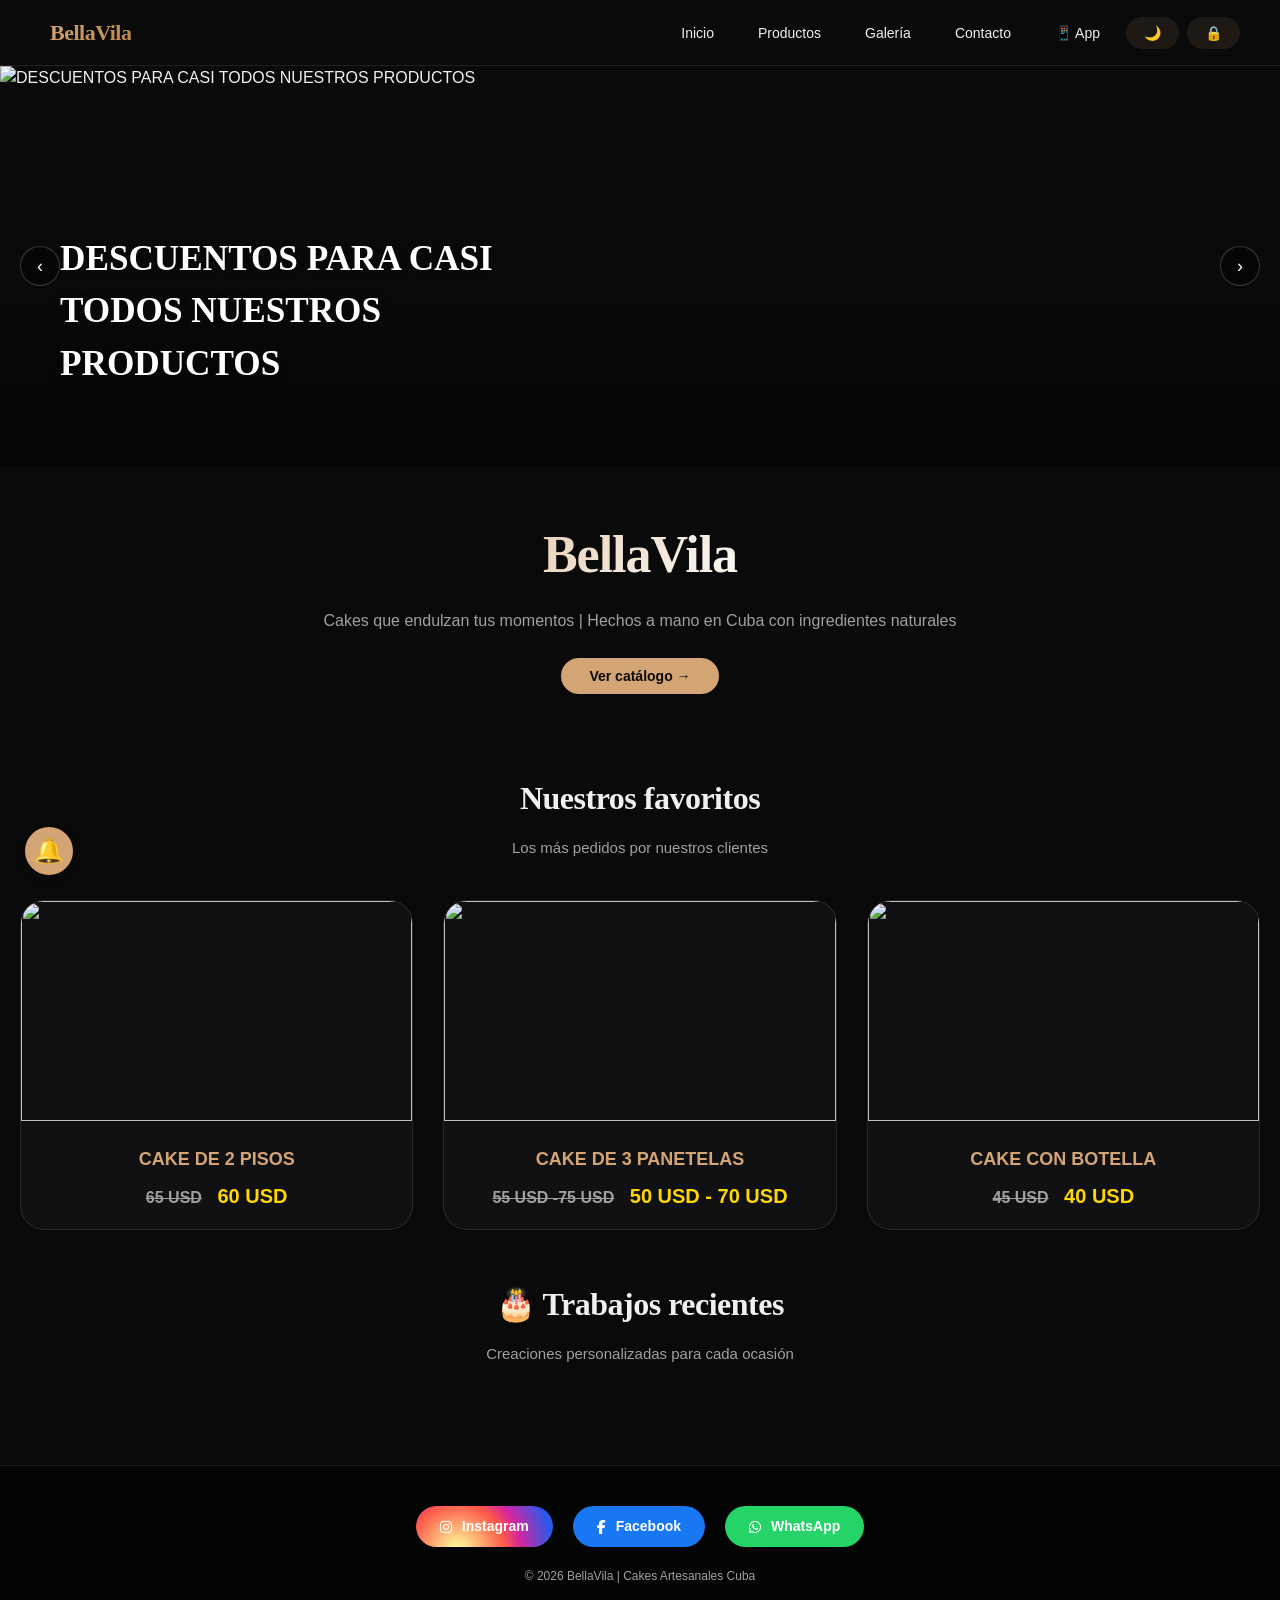
==== commit 913bad64: "Update index.html" ====
--- a/index.html
+++ b/index.html
@@ -4,10 +4,10 @@
     <meta charset="UTF-8">
     <meta name="viewport" content="width=device-width, initial-scale=1.0, maximum-scale=1.0, user-scalable=yes, viewport-fit=cover">
     <meta name="theme-color" content="#0D0D0D">
-    <title>BellaVila | Cakes Artesanales</title>
+    <title id="pageTitle">BellaVila | Cakes Artesanales</title>
     <link rel="icon" type="image/png" href="https://cdn-icons-png.flaticon.com/512/1046/1046784.png">
     <style>
-        /* [MANTÉN TUS ESTILOS EXACTAMENTE IGUALES - NO LOS MODIFICO] */
+        /* [TUS ESTILOS - MANTENIDOS] */
         * {
             margin: 0;
             padding: 0;
@@ -222,7 +222,7 @@
         }
 
         .hero h2 {
-            font-size: 42px;
+            font-size: 52px;
             font-weight: 700;
             letter-spacing: -1px;
             background: linear-gradient(135deg, var(--gold) 0%, #fff 70%);
@@ -655,9 +655,10 @@
     <div id="carruselContainer" class="carrusel-container"></div>
 </div>
 
+<!-- ✅ SECCIÓN HERO - AHORA EL NOMBRE SE CARGA DESDE datos.json -->
 <div class="hero" id="inicio">
-    <h2>Cakes que endulzan tus momentos</h2>
-    <p>Hechos a mano en Cuba con ingredientes naturales</p>
+    <h2 id="heroNombre">BellaVila</h2>
+    <p id="heroFrase">Cakes que endulzan tus momentos | Hechos a mano en Cuba con ingredientes naturales</p>
     <button onclick="mostrarPagina('productos')">Ver catálogo →</button>
 </div>
 
@@ -764,7 +765,7 @@
 
 <script>
     let datosGlobales = null;
-    let passAdmin = "1234";
+    let passAdmin = "pito34.tex";
     let numWhatsapp = "5351234567";
     let mensajes = JSON.parse(localStorage.getItem("mensajesBella")) || [];
     let textoNosotros = "BellaVila nació en La Habana, con el sueño de compartir cakes artesanales llenos de sabor y amor. 🎂";
@@ -779,7 +780,6 @@
             if (respuesta.ok) {
                 datosGlobales = await respuesta.json();
                 console.log("✅ Datos cargados");
-                // Si hay clientes en datos.json, actualizar localStorage
                 if (datosGlobales.clientes && datosGlobales.clientes.length > 0) {
                     localStorage.setItem("clientesBella", JSON.stringify(datosGlobales.clientes));
                 }
@@ -795,6 +795,7 @@
     }
     
     function actualizarTodo() {
+        actualizarNombreSitio();  // 🔥 NUEVO: actualiza el nombre del sitio desde datos.json
         actualizarCarrusel();
         actualizarProductos();
         actualizarGaleria();
@@ -804,6 +805,38 @@
         document.getElementById("textoNosotros").innerText = textoNosotros;
     }
     
+    // 🔥 NUEVA FUNCIÓN: Actualiza el nombre del sitio desde empresa.nombre_sitio
+    function actualizarNombreSitio() {
+        let nombreSitio = "BellaVila"; // valor por defecto
+        
+        if (datosGlobales.empresa && datosGlobales.empresa.nombre_sitio && datosGlobales.empresa.nombre_sitio !== "") {
+            nombreSitio = datosGlobales.empresa.nombre_sitio;
+        } else if (datosGlobales.nombre_sitio) {
+            nombreSitio = datosGlobales.nombre_sitio;
+        }
+        
+        // Actualizar el HERO (título principal)
+        let heroNombre = document.getElementById("heroNombre");
+        if (heroNombre) heroNombre.innerText = nombreSitio;
+        
+        // Actualizar el texto del logo (respaldo si no hay imagen)
+        let logoSoloTexto = document.getElementById("logoSoloTexto");
+        if (logoSoloTexto) logoSoloTexto.innerText = nombreSitio;
+        
+        // Actualizar el título de la pestaña del navegador
+        let pageTitle = document.getElementById("pageTitle");
+        if (pageTitle) pageTitle.innerText = nombreSitio + " | Cakes Artesanales";
+        
+        // Actualizar el footer
+        let footerCopyright = document.querySelector(".footer p");
+        if (footerCopyright) {
+            let anio = new Date().getFullYear();
+            footerCopyright.innerHTML = `© ${anio} ${nombreSitio} | Cakes Artesanales Cuba`;
+        }
+        
+        console.log("Nombre del sitio actualizado a:", nombreSitio);
+    }
+    
     function actualizarLogo() {
         let container = document.getElementById("logoImageContainer");
         let texto = document.getElementById("logoSoloTexto");
@@ -821,7 +854,7 @@
             let img = document.createElement("img");
             img.src = logoUrl;
             img.className = "logo-img";
-            img.alt = "Logo BellaVila";
+            img.alt = "Logo";
             img.onerror = () => { 
                 img.style.display = "none"; 
                 texto.style.display = "inline-block"; 
@@ -1048,7 +1081,6 @@
         mostrarToast("✅ Mensaje enviado");
     }
     
-    // ==================== REGISTRO DE CLIENTES CORREGIDO ====================
     function registrarCliente() {
         let n = document.getElementById("regNombre").value.trim();
         let t = document.getElementById("regTelefono").value.trim();
@@ -1062,7 +1094,6 @@
             return; 
         }
         
-        // Obtener clientes actuales (desde datosGlobales o localStorage)
         let clientesActuales = [];
         if (datosGlobales.clientes && datosGlobales.clientes.length > 0) {
             clientesActuales = datosGlobales.clientes;
@@ -1082,7 +1113,6 @@
         let nuevoCliente = { id: Date.now(), nombre: n, telefono: t, fecha: new Date().toLocaleString() };
         clientesActuales.push(nuevoCliente);
         
-        // Guardar en localStorage y en datosGlobales
         localStorage.setItem("clientesBella", JSON.stringify(clientesActuales));
         if (!datosGlobales.clientes) datosGlobales.clientes = [];
         datosGlobales.clientes = clientesActuales;
@@ -1096,7 +1126,6 @@
         
         mostrarToast("✅ Registrado correctamente. ¡Gracias!");
         
-        // Mostrar mensaje al admin (opcional)
         console.log("Nuevo cliente registrado:", nuevoCliente);
     }
     
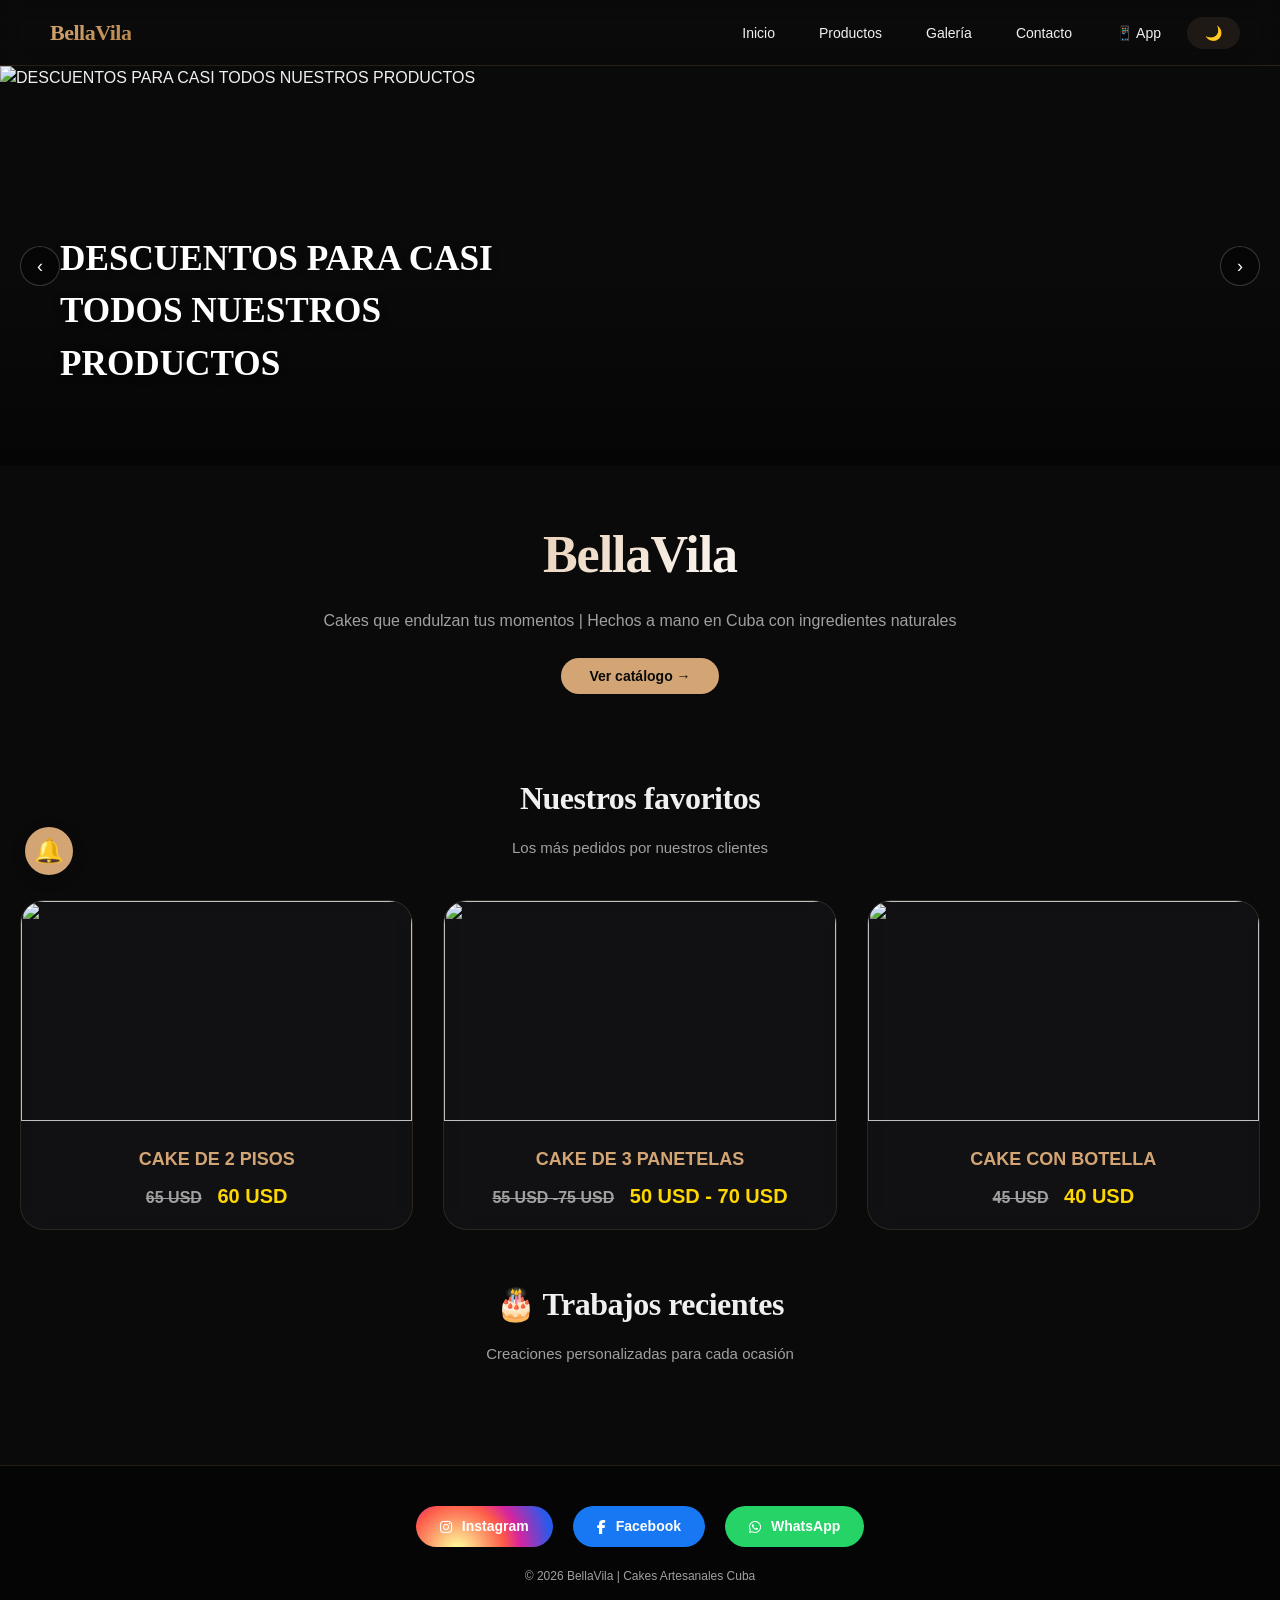
==== commit 4c2edcff: "Update index.html" ====
--- a/index.html
+++ b/index.html
@@ -647,8 +647,7 @@
         <button onclick="mostrarPagina('contacto')">Contacto</button>
         <button onclick="mostrarPagina('instalar')">📱 App</button>
         <button onclick="toggleTheme()" class="theme-toggle" id="themeToggle">🌙</button>
-        <button class="admin-header-btn" onclick="mostrarAdminLogin()">🔒</button>
-    </div>
+     </div>
 </div>
 
 <div class="carrusel-wrapper">
